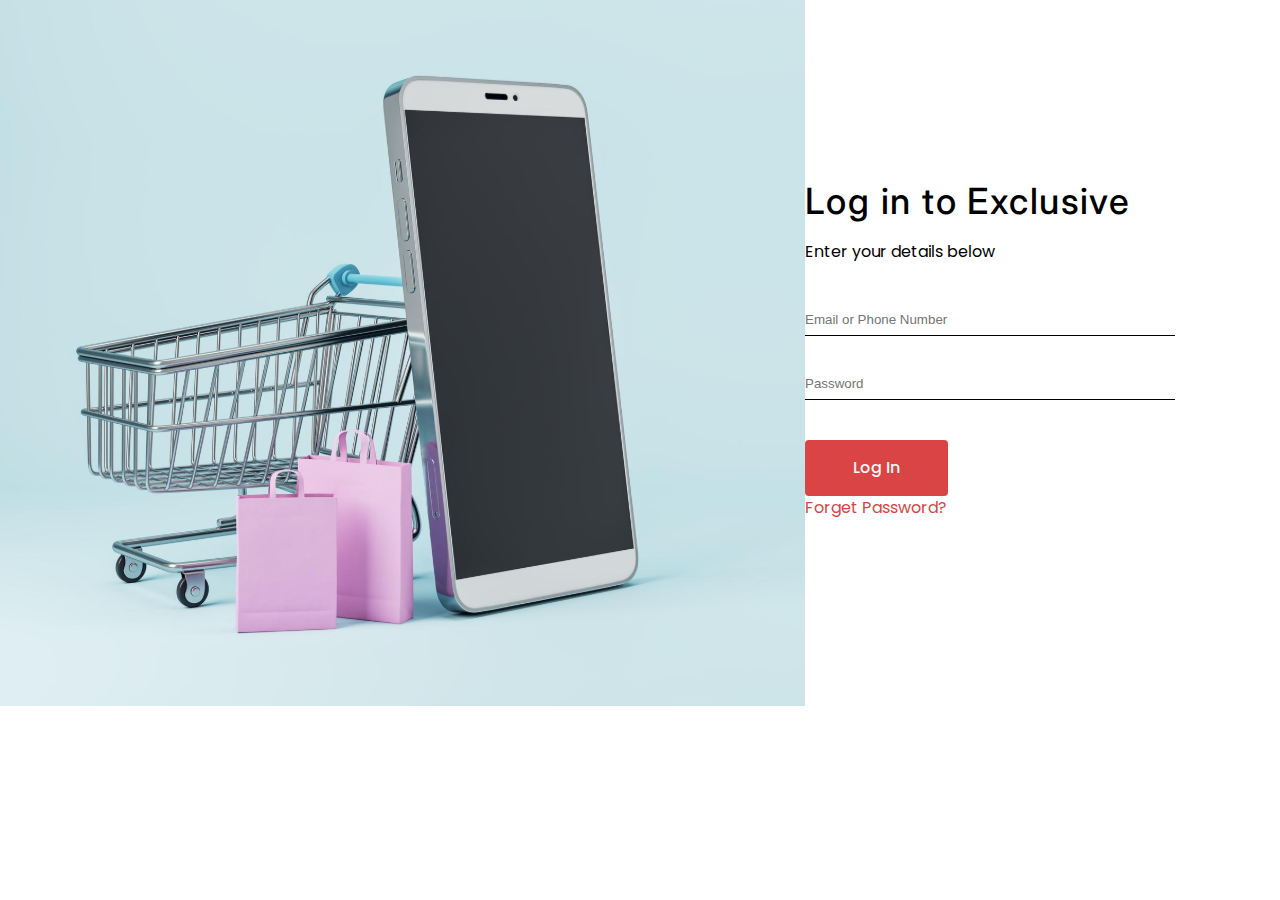
==== page/loginPage/index.html @ 5ffcceb0 "new design" ====
<!DOCTYPE html>
<html lang="en">
<head>
    <meta charset="UTF-8">
    <meta name="viewport" content="width=device-width, initial-scale=1.0">
    <title>Document</title>
    <link rel="stylesheet" href="../../assets/reset.css">
    <link rel="stylesheet" href="../loginPage/index.css">
</head>
<body>
    <div id="login-page">
        <img src="../../assets/img/dl.beatsnoop 1.svg" alt="">
        <div class="login-form">
            <h1>Log in to Exclusive</h1>
            <h2>Enter your details below</h2>
            <form action="">
                <input type="text" placeholder="Email or Phone Number">
                <input type="password" placeholder="Password">
            </form>

            <div class="button-box">
                <button class="btn-1">
                    <a href="#">Log In</a>
                </button>
                <button class="btn-2">
                    <a href="#">Forget Password?</a>
                </button>
            </div>
        </div>
    </div>
</body>
</html>
---- page/loginPage/index.css ----
@import url("https://fonts.googleapis.com/css2?family=Inter:wght@500&family=Poppins:wght@400;500&display=swap");
#login-page {
  width: 100%;
  padding-right: 136px;
  display: flex;
  align-items: center;
  justify-content: space-between;
}
#login-page .login-form h1 {
  margin-bottom: 24px;
  color: var(--Text2, #000);
  font-family: Inter;
  font-size: 36px;
  font-style: normal;
  font-weight: 500;
  line-height: 30px;
  letter-spacing: 1.44px;
}
#login-page .login-form h2 {
  margin-bottom: 48px;
  color: var(--Text2, #000);
  font-family: Poppins;
  font-size: 16px;
  font-style: normal;
  font-weight: 400;
  line-height: 24px;
}
#login-page .login-form form {
  display: flex;
  flex-direction: column;
  align-items: flex-start;
  gap: 40px;
}
#login-page .login-form form input {
  width: 370px;
  padding-bottom: 8px;
  border-bottom: 1px solid #000;
}
#login-page .login-form .button-box {
  margin-top: 40px;
}
#login-page .login-form .button-box .btn-1 {
  padding: 16px 48px;
  margin-right: 87px;
  border-radius: 4px;
  background: var(--Button2, #DB4444);
}
#login-page .login-form .button-box .btn-1 a {
  color: var(--Text, #FAFAFA);
  font-family: Poppins;
  font-size: 16px;
  font-style: normal;
  font-weight: 500;
  line-height: 24px;
}
#login-page .login-form .button-box .btn-2 {
  background: none;
}
#login-page .login-form .button-box .btn-2 a {
  color: var(--Secondary-2, #DB4444);
  font-family: Poppins;
  font-size: 16px;
  font-style: normal;
  font-weight: 400;
  line-height: 24px;
}/*# sourceMappingURL=index.css.map */
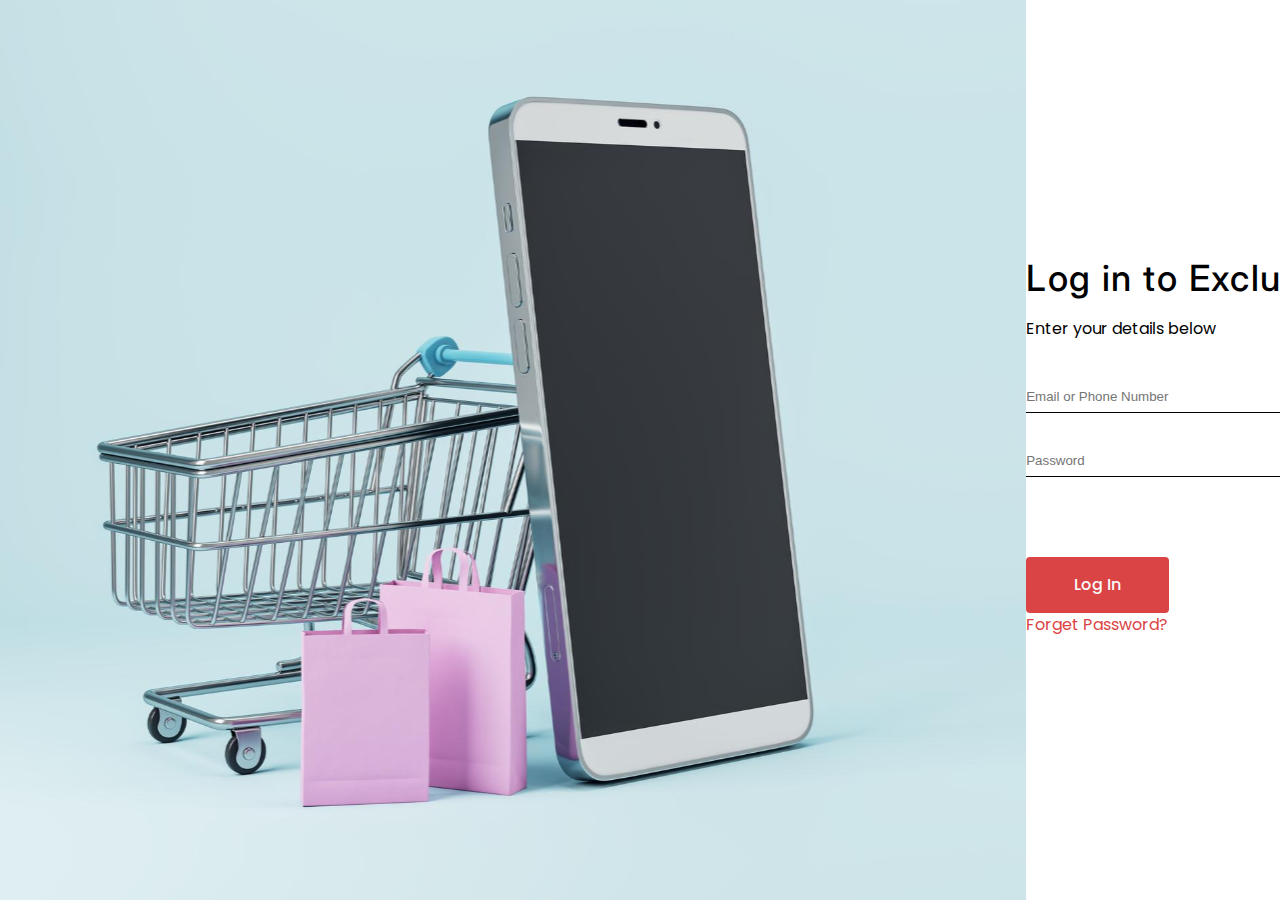
==== commit 86999307: "add page" ====
--- a/page/loginPage/index.html
+++ b/page/loginPage/index.html
@@ -9,23 +9,25 @@
 </head>
 <body>
     <div id="login-page">
-        <img src="../../assets/img/dl.beatsnoop 1.svg" alt="">
+        <img class="phone-img" src="../../assets/img/dl.beatsnoop 1.svg" alt="">
         <div class="login-form">
             <h1>Log in to Exclusive</h1>
             <h2>Enter your details below</h2>
             <form action="">
                 <input type="text" placeholder="Email or Phone Number">
                 <input type="password" placeholder="Password">
+
+                <div class="button-box">
+                    <button class="btn-1">
+                       Log In
+                    </button>
+                    <button class="btn-2">
+                        <a href="#">Forget Password?</a>
+                    </button>
+                </div>
             </form>
 
-            <div class="button-box">
-                <button class="btn-1">
-                    <a href="#">Log In</a>
-                </button>
-                <button class="btn-2">
-                    <a href="#">Forget Password?</a>
-                </button>
-            </div>
+ 
         </div>
     </div>
 </body>
--- a/page/loginPage/index.css
+++ b/page/loginPage/index.css
@@ -5,6 +5,9 @@
   display: flex;
   align-items: center;
   justify-content: space-between;
+}
+#login-page .phone-img {
+  min-height: 100vh;
 }
 #login-page .login-form h1 {
   margin-bottom: 24px;
@@ -36,16 +39,14 @@
   padding-bottom: 8px;
   border-bottom: 1px solid #000;
 }
-#login-page .login-form .button-box {
+#login-page .login-form form .button-box {
   margin-top: 40px;
 }
-#login-page .login-form .button-box .btn-1 {
+#login-page .login-form form .button-box .btn-1 {
   padding: 16px 48px;
   margin-right: 87px;
   border-radius: 4px;
   background: var(--Button2, #DB4444);
-}
-#login-page .login-form .button-box .btn-1 a {
   color: var(--Text, #FAFAFA);
   font-family: Poppins;
   font-size: 16px;
@@ -53,10 +54,10 @@
   font-weight: 500;
   line-height: 24px;
 }
-#login-page .login-form .button-box .btn-2 {
+#login-page .login-form form .button-box .btn-2 {
   background: none;
 }
-#login-page .login-form .button-box .btn-2 a {
+#login-page .login-form form .button-box .btn-2 a {
   color: var(--Secondary-2, #DB4444);
   font-family: Poppins;
   font-size: 16px;
